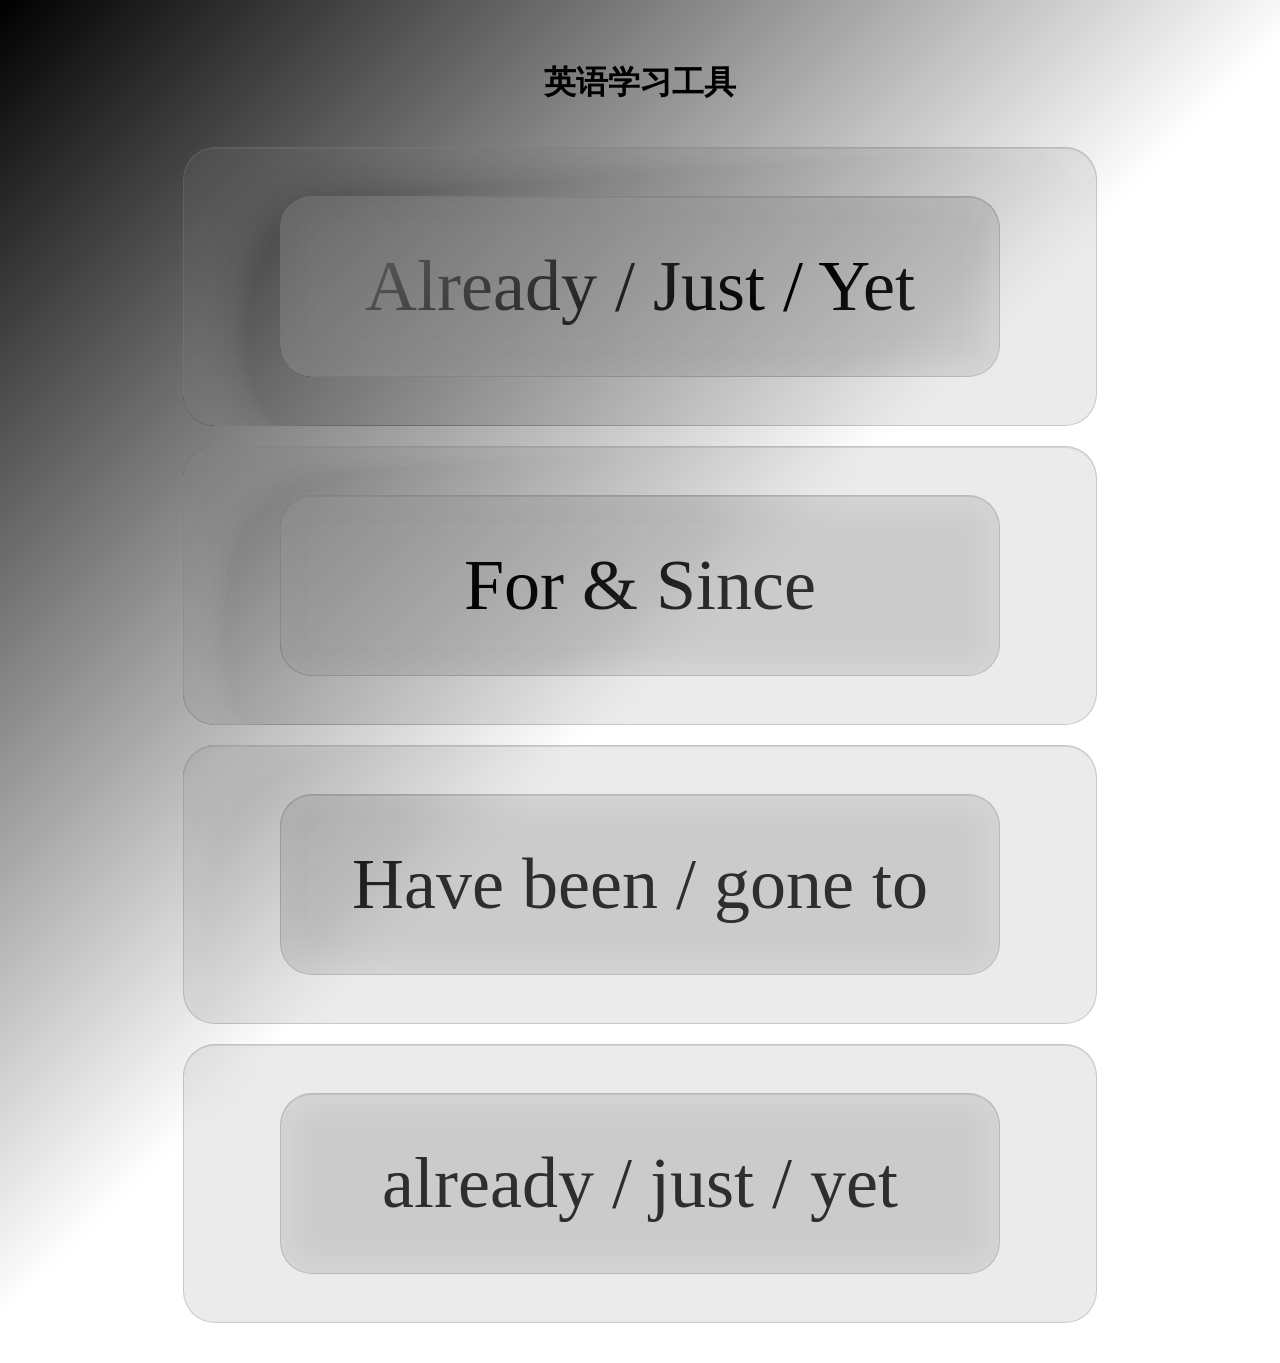
==== index.html @ 42e17302 "1" ====
<!DOCTYPE html>
<html lang="ZH-CN">
<head>
    <meta charset="UTF-8">
    <title>英语学习工具</title>
    <style>
        body {
            background: linear-gradient(135deg, #000000 0%, #ffffff 50%);;
            display: flex;
            flex-direction: column;
            justify-content: center;
            align-items: center;
            margin: 0;
            gap: 20px;
            padding: 40px 20px;
        }

        .glasscard {
            font-size: 72px;
            font-family: "华文楷体", "STXingkai", cursive;
            position: relative;
            z-index: 10;
            background: rgba(255, 255, 255, 0.08);
            backdrop-filter: blur(20px);
            -webkit-backdrop-filter: blur(20px);
            border: 1px solid rgba(255, 255, 255, 0.15);
            border-radius: 32px;
            padding: 48px 56px;
            box-shadow: 0 30px 80px rgba(0, 0, 0, 0.5),
            inset 0 1px 0 rgba(255, 255, 255, 0.1);
            color: whitesmoke;
            text-align: center;
            mix-blend-mode: difference;
            min-width: 320px;
            max-width: 800px;
            width: 90%;
        }
    </style>
</head>
<body>
<h1 style="text-align: center;">英语学习工具</h1>
<div class="glasscard">
    <button onclick="window.location.href='two.html'" class="glasscard">Already / Just / Yet
    </button>
</div>
<div class="glasscard">
    <button onclick="window.location.href='three.html'" class="glasscard">For & Since
    </button>
</div>
<div class="glasscard">
    <button onclick="window.location.href='four.html'" class="glasscard">Have been / gone to
    </button>
</div>
<div class="glasscard">
    <button onclick="window.location.href='five.html'" class="glasscard">already / just / yet
    </button>
</div>
</body>
</html>
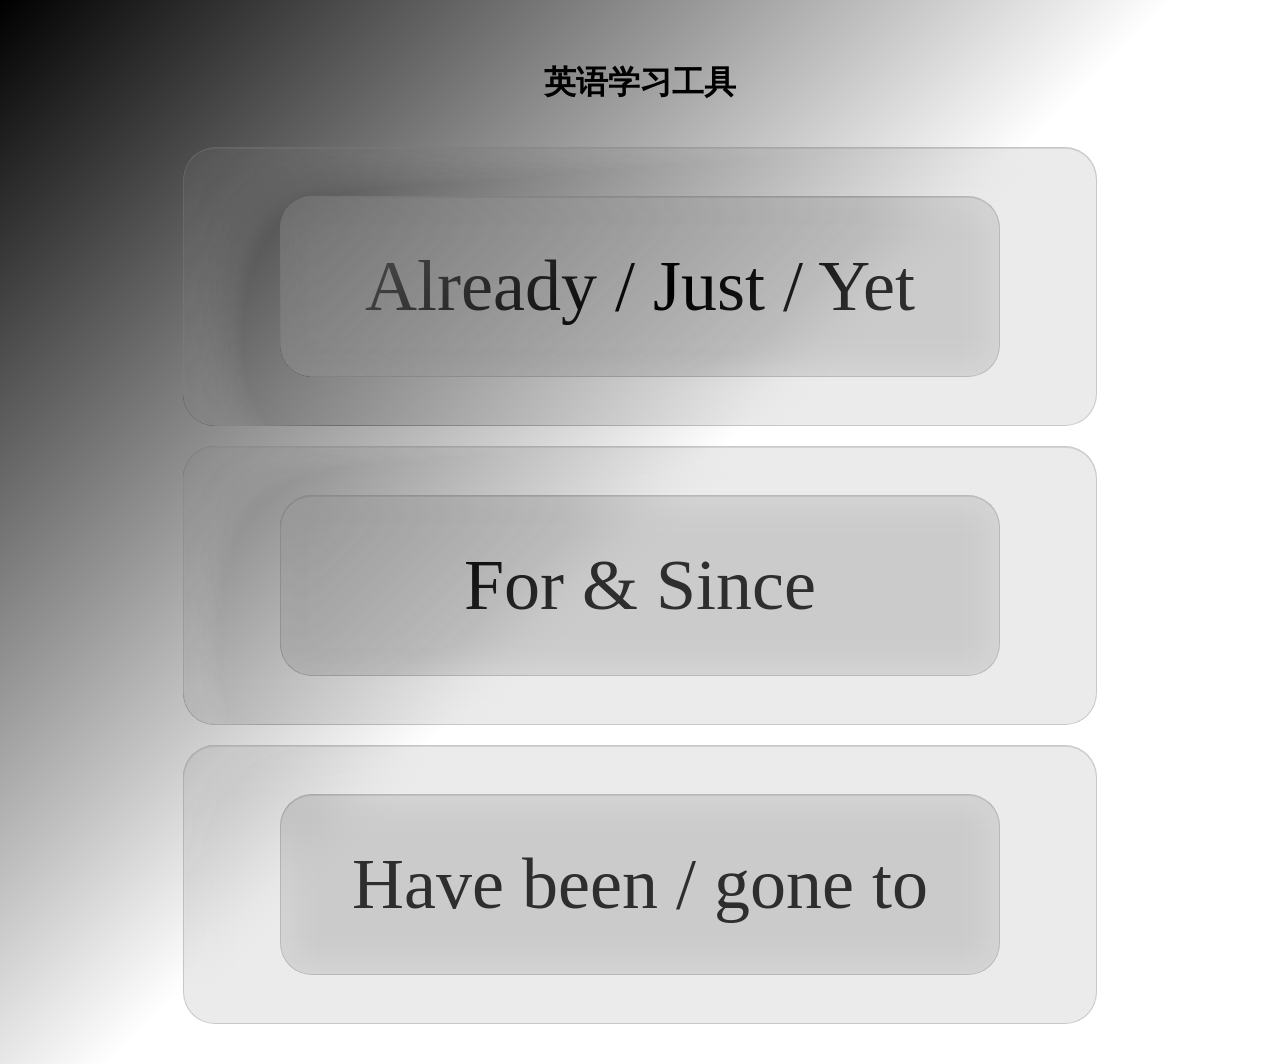
==== commit 52bab91f: "1" ====
--- a/index.html
+++ b/index.html
@@ -51,9 +51,5 @@
     <button onclick="window.location.href='four.html'" class="glasscard">Have been / gone to
     </button>
 </div>
-<div class="glasscard">
-    <button onclick="window.location.href='five.html'" class="glasscard">already / just / yet
-    </button>
-</div>
 </body>
 </html>
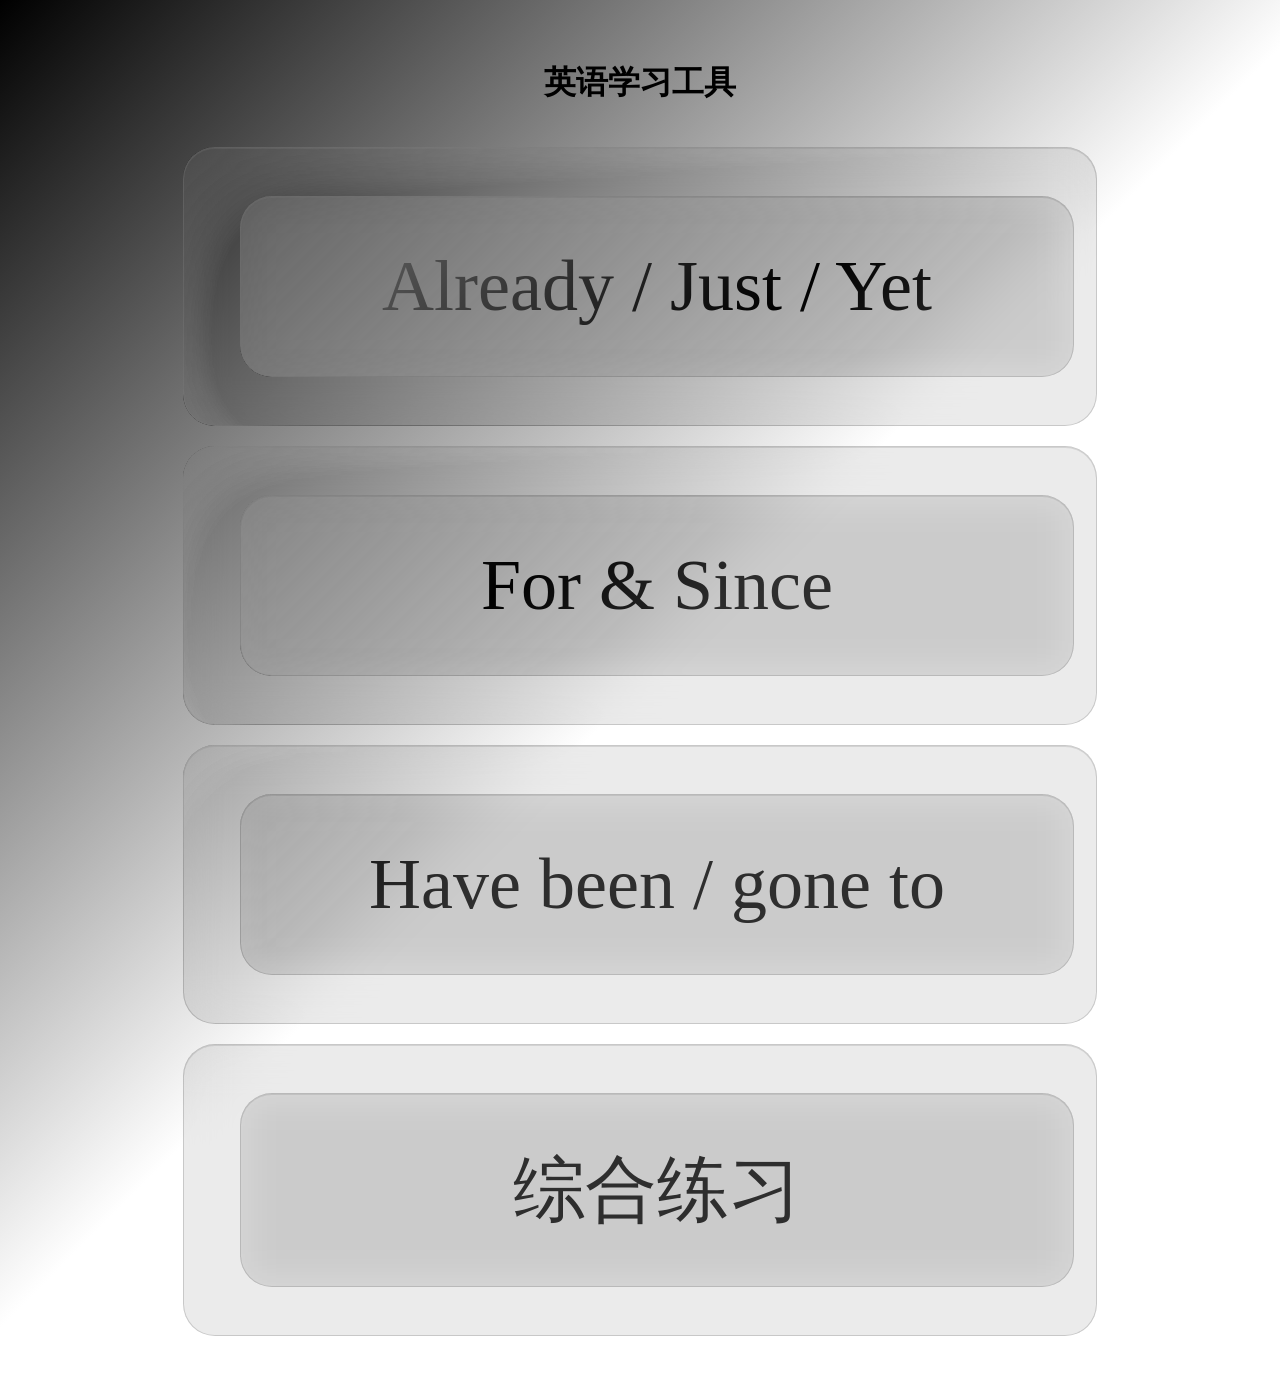
==== commit ba62defa: "1" ====
--- a/index.html
+++ b/index.html
@@ -1,7 +1,8 @@
 <!DOCTYPE html>
-<html lang="ZH-CN">
+<html lang="zh-CN">
 <head>
     <meta charset="UTF-8">
+    <meta name="viewport" content="width=device-width, initial-scale=1.0">
     <title>英语学习工具</title>
     <style>
         body {
@@ -34,22 +35,24 @@
             min-width: 320px;
             max-width: 800px;
             width: 90%;
+            display: inline-block;
+            text-decoration: none;
         }
     </style>
 </head>
 <body>
 <h1 style="text-align: center;">英语学习工具</h1>
 <div class="glasscard">
-    <button onclick="window.location.href='two.html'" class="glasscard">Already / Just / Yet
-    </button>
+    <a href="two.html" class="glasscard">Already / Just / Yet</a>
 </div>
 <div class="glasscard">
-    <button onclick="window.location.href='three.html'" class="glasscard">For & Since
-    </button>
+    <a href="three.html" class="glasscard">For &amp; Since</a>
 </div>
 <div class="glasscard">
-    <button onclick="window.location.href='four.html'" class="glasscard">Have been / gone to
-    </button>
+    <a href="four.html" class="glasscard">Have been / gone to</a>
+</div>
+<div class="glasscard">
+    <a href="five.html" class="glasscard">综合练习</a>
 </div>
 </body>
 </html>
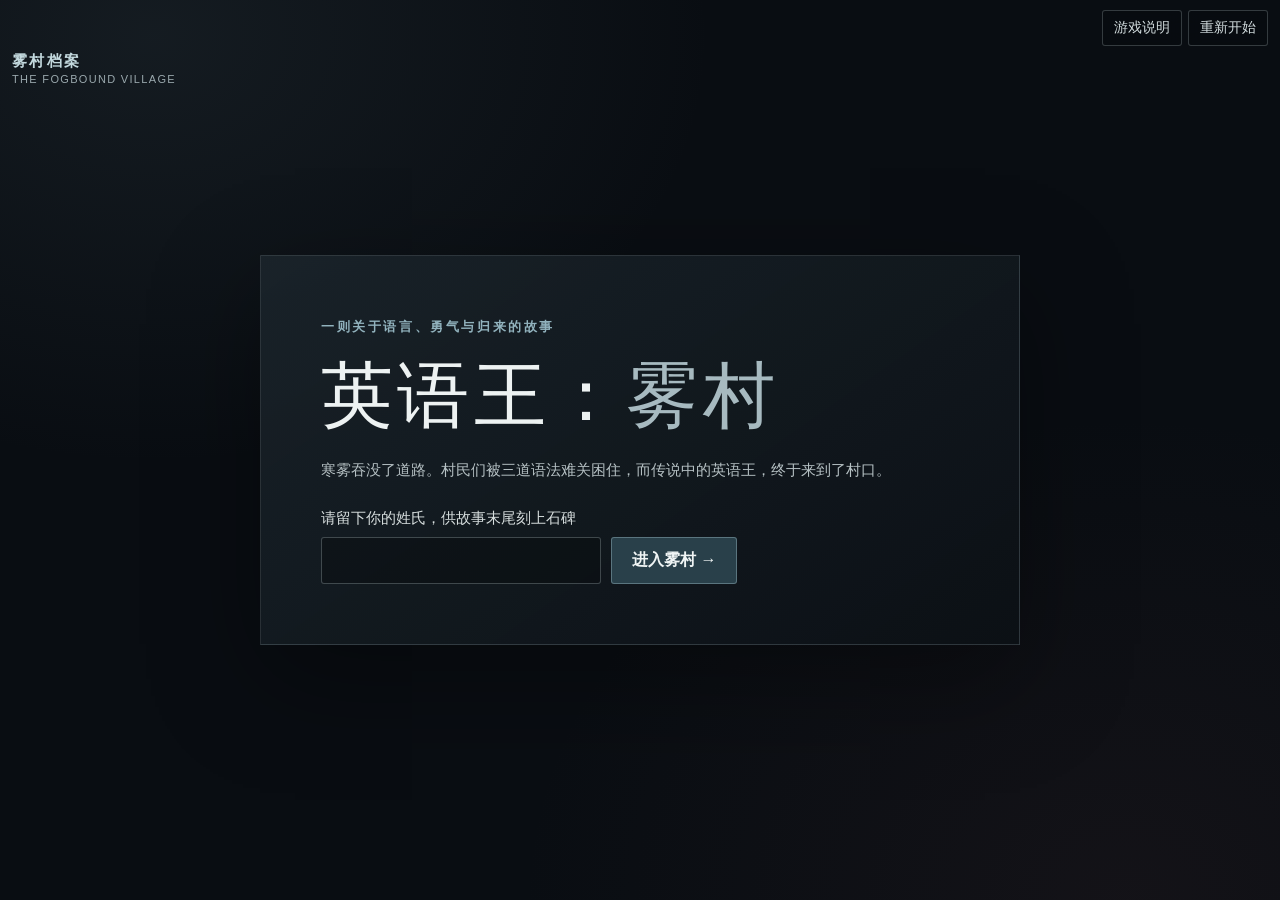
==== commit 604489a3: "1" ====
--- a/index.html
+++ b/index.html
@@ -1,58 +1,94 @@
 <!DOCTYPE html>
 <html lang="zh-CN">
 <head>
-    <meta charset="UTF-8">
-    <meta name="viewport" content="width=device-width, initial-scale=1.0">
-    <title>英语学习工具</title>
-    <style>
-        body {
-            background: linear-gradient(135deg, #000000 0%, #ffffff 50%);;
-            display: flex;
-            flex-direction: column;
-            justify-content: center;
-            align-items: center;
-            margin: 0;
-            gap: 20px;
-            padding: 40px 20px;
-        }
-
-        .glasscard {
-            font-size: 72px;
-            font-family: "华文楷体", "STXingkai", cursive;
-            position: relative;
-            z-index: 10;
-            background: rgba(255, 255, 255, 0.08);
-            backdrop-filter: blur(20px);
-            -webkit-backdrop-filter: blur(20px);
-            border: 1px solid rgba(255, 255, 255, 0.15);
-            border-radius: 32px;
-            padding: 48px 56px;
-            box-shadow: 0 30px 80px rgba(0, 0, 0, 0.5),
-            inset 0 1px 0 rgba(255, 255, 255, 0.1);
-            color: whitesmoke;
-            text-align: center;
-            mix-blend-mode: difference;
-            min-width: 320px;
-            max-width: 800px;
-            width: 90%;
-            display: inline-block;
-            text-decoration: none;
-        }
-    </style>
+  <meta charset="UTF-8">
+  <meta name="viewport" content="width=device-width, initial-scale=1.0, viewport-fit=cover">
+  <meta name="theme-color" content="#090d12">
+  <meta name="description" content="英语王的村庄冒险：用知识与勇气驱散语法迷雾。">
+  <title>英语王：雾村</title>
+  <link rel="stylesheet" href="game.css">
 </head>
 <body>
-<h1 style="text-align: center;">英语学习工具</h1>
-<div class="glasscard">
-    <a href="two.html" class="glasscard">Already / Just / Yet</a>
-</div>
-<div class="glasscard">
-    <a href="three.html" class="glasscard">For &amp; Since</a>
-</div>
-<div class="glasscard">
-    <a href="four.html" class="glasscard">Have been / gone to</a>
-</div>
-<div class="glasscard">
-    <a href="five.html" class="glasscard">综合练习</a>
-</div>
+  <main class="game-shell">
+    <header class="masthead">
+      <a class="wordmark" href="index.html" aria-label="英语王：雾村首页">雾村档案<span>THE FOGBOUND VILLAGE</span></a>
+      <div class="masthead-actions">
+        <button id="help-toggle" class="quiet-button" type="button" aria-keyshortcuts="F1">游戏说明 <kbd>F1</kbd></button>
+        <button id="reset-game" class="quiet-button" type="button">重新开始</button>
+      </div>
+    </header>
+
+    <section class="intro-panel" id="intro-panel" aria-labelledby="intro-title">
+      <p class="eyebrow">一则关于语言、勇气与归来的故事</p>
+      <h1 id="intro-title">英语王：<span>雾村</span></h1>
+      <p class="intro-copy">寒雾吞没了道路。村民们被三道语法难关困住，而传说中的英语王，终于来到了村口。</p>
+      <form id="name-form" class="name-form">
+        <label for="surname">请留下你的姓氏，供故事末尾刻上石碑</label>
+        <div class="name-row">
+          <input id="surname" name="surname" type="text" maxlength="16" autocomplete="family-name" required>
+          <button class="primary-button" type="submit">进入雾村 <span aria-hidden="true">→</span></button>
+        </div>
+      </form>
+    </section>
+
+    <section class="adventure" id="adventure" hidden aria-label="冒险游戏">
+      <div class="game-frame">
+        <canvas id="world" width="880" height="600" tabindex="0" aria-label="俯视角冒险地图">
+          你的浏览器不支持 Canvas，请使用下方的练习入口。
+        </canvas>
+      </div>
+
+      <details class="quick-menu status-menu">
+        <summary aria-label="查看章节与冒险状态">雾村状态</summary>
+        <div class="quick-menu-panel">
+          <div class="game-heading">
+            <div>
+              <p class="eyebrow" id="chapter-label">序章 · 雾村</p>
+              <h1 id="chapter-title">村口的低语</h1>
+            </div>
+            <p class="save-note" id="save-note">进度保存在此浏览器</p>
+          </div>
+          <div class="hud" aria-label="冒险状态">
+            <div class="hud-item"><span class="hud-label">姓氏</span><strong id="hud-name">—</strong></div>
+            <div class="hud-item"><span class="hud-label">知识点</span><strong id="knowledge-count">0</strong></div>
+            <div class="hud-item"><span class="hud-label">已击败</span><strong id="boss-progress">0 / 3</strong></div>
+            <div class="hud-item enemy-status" id="enemy-status" hidden></div>
+          </div>
+          <p class="event-log" id="event-log" aria-live="polite">走近村民并按 E 交谈。</p>
+        </div>
+      </details>
+
+      <nav class="touch-controls" aria-label="触屏操作">
+        <div class="dpad">
+          <button type="button" data-move="up" aria-label="向上移动">↑</button>
+          <button type="button" data-move="left" aria-label="向左移动">←</button>
+          <button type="button" data-move="down" aria-label="向下移动">↓</button>
+          <button type="button" data-move="right" aria-label="向右移动">→</button>
+        </div>
+        <div class="action-pad">
+          <button type="button" id="answer-action">答题 <kbd>Q</kbd></button>
+          <button type="button" id="attack-action">挥剑 <kbd>Space</kbd></button>
+          <button type="button" id="interact-action">交谈 <kbd>E</kbd></button>
+          <button type="button" id="leave-battle-action" hidden>离开战场</button>
+        </div>
+      </nav>
+
+      <details class="quick-menu practice-links">
+        <summary>练习</summary>
+        <div class="practice-grid">
+          <a href="two.html">Already / Just / Yet</a>
+          <a href="three.html">For / Since</a>
+          <a href="four.html">Have been / Gone to</a>
+          <a id="comprehensive-practice-link" href="five.html" aria-disabled="true" tabindex="-1">综合练习（击败三位知识之主解锁）</a>
+        </div>
+      </details>
+      <p class="controls-hint">方向键 / WASD 移动 · <kbd>E</kbd> 与村民交谈 · <kbd>Q</kbd> 原地答题 · <kbd>Space</kbd> 挥剑（消耗 1 点）· <kbd>F1</kbd> / <kbd>?</kbd> 游戏说明</p>
+    </section>
+
+    <noscript><p class="noscript-note">请启用 JavaScript 才能开始冒险。</p></noscript>
+  </main>
+  <script src="engine.js"></script>
+  <script src="data.js"></script>
+  <script src="game.js"></script>
 </body>
-</html>+</html>
--- a/game.css
+++ b/game.css
@@ -0,0 +1,1277 @@
+:root {
+  color-scheme: dark;
+  --ink: #e4e9e9;
+  --muted: #9aa8ad;
+  --line: rgba(195, 211, 216, .16);
+  --panel: rgba(12, 18, 23, .95);
+  --cold: #91b2bd;
+  --cold-bright: #c3d9de;
+  --rust: #b86568;
+  --calligraphy: "STXingkai", "华文行楷", cursive, serif;
+  --body-font: "KaiTi", "楷体", "Noto Sans CJK SC", "Noto Sans SC", sans-serif;
+}
+
+* {
+  box-sizing: border-box;
+}
+
+html {
+  width: 100%;
+  height: 100%;
+  overflow: hidden;
+}
+
+body {
+  min-width: 320px;
+  width: 100%;
+  height: 100vh;
+  height: 100dvh;
+  overflow: hidden;
+  margin: 0;
+  padding: 0;
+  color: var(--ink);
+  background:
+    radial-gradient(ellipse at 12% 4%, rgba(81, 103, 113, .16), transparent 35%),
+    radial-gradient(ellipse at 88% 100%, rgba(91, 56, 61, .13), transparent 38%),
+    #090d12;
+  font-family: var(--body-font);
+  overscroll-behavior: none;
+}
+
+button,
+input {
+  font: inherit;
+}
+
+button {
+  color: inherit;
+  white-space: nowrap;
+}
+
+[hidden] {
+  display: none !important;
+}
+
+.game-shell {
+  position: relative;
+  width: 100%;
+  height: 100%;
+  margin: 0;
+  display: flex;
+  flex-direction: column;
+  min-height: 0;
+}
+
+.masthead {
+  display: flex;
+  align-items: center;
+  justify-content: space-between;
+  gap: 16px;
+  flex: 0 0 auto;
+  margin-bottom: clamp(8px, 1.5vh, 16px);
+  padding-bottom: 8px;
+  border-bottom: 1px solid var(--line);
+}
+
+.masthead-actions {
+  display: flex;
+  flex-wrap: wrap;
+  gap: 8px;
+}
+
+.wordmark {
+  color: var(--cold-bright);
+  font-size: 15px;
+  font-weight: 700;
+  letter-spacing: .16em;
+  text-decoration: none;
+}
+
+.wordmark span {
+  display: block;
+  margin-top: 2px;
+  color: var(--muted);
+  font-size: 11px;
+  font-weight: 400;
+  letter-spacing: .12em;
+}
+
+.quiet-button,
+.primary-button,
+.dialog-button,
+.challenge-choice,
+.answer-choice {
+  min-height: 44px;
+  border: 1px solid var(--line);
+  border-radius: 3px;
+  background: rgba(225, 237, 239, .06);
+  cursor: pointer;
+  transition: background .16s ease, border-color .16s ease, transform .16s ease;
+}
+
+.quiet-button {
+  padding: 9px 14px;
+  color: var(--muted);
+  font-size: 14px;
+}
+
+.primary-button {
+  padding: 12px 20px;
+  border-color: rgba(164, 196, 205, .4);
+  background: #29404a;
+  color: #f0f5f5;
+  font-weight: 650;
+}
+
+.quiet-button:hover,
+.primary-button:hover,
+.dialog-button:hover,
+.challenge-choice:hover,
+.answer-choice:hover {
+  border-color: rgba(200, 224, 230, .62);
+  background-color: rgba(135, 167, 178, .2);
+}
+
+button:active {
+  transform: translateY(1px);
+}
+
+button:focus-visible,
+a:focus-visible,
+input:focus-visible,
+summary:focus-visible {
+  outline: 2px solid var(--cold-bright);
+  outline-offset: 3px;
+}
+
+.intro-panel {
+  width: 100%;
+  max-width: 760px;
+  margin: auto;
+  padding: clamp(26px, 6vw, 60px);
+  border: 1px solid var(--line);
+  background: linear-gradient(145deg, rgba(28, 38, 45, .8), rgba(11, 16, 21, .94));
+  box-shadow: 0 34px 100px rgba(0, 0, 0, .35);
+}
+
+.eyebrow {
+  margin: 0 0 10px;
+  color: var(--cold);
+  font-size: 13px;
+  font-weight: 700;
+  letter-spacing: .2em;
+  line-height: 1.7;
+  text-transform: uppercase;
+}
+
+.intro-panel h1,
+.game-heading h1 {
+  margin: 0;
+  color: #edf2f2;
+  font-family: var(--body-font);
+  font-weight: 500;
+  letter-spacing: .06em;
+}
+
+.intro-panel h1 {
+  font-size: clamp(38px, 8vw, 72px);
+}
+
+.intro-panel h1 span {
+  color: #a7bac0;
+}
+
+.intro-copy {
+  max-width: 600px;
+  margin: 12px 0 24px;
+  color: #b6c1c4;
+  font-size: 15px;
+  line-height: 1.9;
+}
+
+.name-form label {
+  display: block;
+  margin-bottom: 9px;
+  color: #d7dede;
+  font-size: 15px;
+}
+
+.name-row {
+  display: flex;
+  gap: 10px;
+}
+
+.name-row input {
+  width: min(280px, 55%);
+  min-height: 46px;
+  padding: 10px 12px;
+  border: 1px solid rgba(195, 211, 216, .28);
+  border-radius: 3px;
+  background: rgba(0, 0, 0, .25);
+  color: #fff;
+}
+
+.adventure {
+  flex: 1 1 auto;
+  display: flex;
+  flex-direction: column;
+  min-height: 0;
+  overflow: hidden;
+  animation: arrive .34s ease-out both;
+}
+
+.game-heading {
+  flex: 0 0 auto;
+  display: flex;
+  align-items: end;
+  justify-content: space-between;
+  gap: 16px;
+  margin-bottom: 8px;
+}
+
+.game-heading h1 {
+  font-size: clamp(22px, 4vw, 34px);
+}
+
+.save-note {
+  margin: 0 0 4px;
+  color: #75848a;
+  font-size: 13px;
+}
+
+.game-frame {
+  position: fixed;
+  inset: 0;
+  display: grid;
+  flex: none;
+  place-items: center;
+  width: 100vw;
+  height: 100vh;
+  height: 100dvh;
+  overflow: hidden;
+  border: 0;
+  background: #0a0f14;
+  box-shadow: none;
+}
+
+.event-log {
+  min-height: 38px;
+  margin: 0;
+  padding: 10px 12px;
+  border: 1px solid var(--line);
+  border-top: 0;
+  background: rgba(14, 21, 26, .78);
+  color: #b7c5c8;
+  font-size: 14px;
+  line-height: 1.6;
+}
+
+#world {
+  display: block;
+  width: 100%;
+  height: 100%;
+  image-rendering: pixelated;
+  touch-action: none;
+}
+
+.hud {
+  flex: 0 0 auto;
+  display: flex;
+  flex-wrap: wrap;
+  gap: 5px;
+  margin-top: 6px;
+}
+
+.hud-item {
+  display: flex;
+  align-items: baseline;
+  gap: 9px;
+  min-height: 32px;
+  padding: 6px 10px;
+  border: 1px solid var(--line);
+  background: rgba(14, 21, 26, .72);
+  white-space: nowrap;
+}
+
+.hud-label {
+  color: #86969c;
+  font-size: 13px;
+}
+
+.hud-item strong {
+  color: var(--cold-bright);
+  font-size: 15px;
+}
+
+.enemy-status {
+  flex: 1;
+  color: #d7c6c1;
+  font-size: 14px;
+}
+
+.touch-controls {
+  position: fixed;
+  z-index: 5;
+  right: max(14px, env(safe-area-inset-right));
+  bottom: max(14px, env(safe-area-inset-bottom));
+  left: max(14px, env(safe-area-inset-left));
+  display: flex;
+  justify-content: space-between;
+  align-items: center;
+  gap: 16px;
+  margin: 0;
+  pointer-events: none;
+}
+
+.dpad {
+  display: grid;
+  grid-template-columns: repeat(3, 36px);
+  grid-template-rows: repeat(2, 32px);
+  gap: 3px;
+}
+
+.dpad button,
+.action-pad button {
+  border: 1px solid var(--line);
+  border-radius: 3px;
+  background: #151e24;
+  color: var(--cold-bright);
+  cursor: pointer;
+  touch-action: manipulation;
+  pointer-events: auto;
+}
+
+.dpad button:nth-child(1) { grid-column: 2; grid-row: 1; }
+.dpad button:nth-child(2) { grid-column: 1; grid-row: 2; }
+.dpad button:nth-child(3) { grid-column: 2; grid-row: 2; }
+.dpad button:nth-child(4) { grid-column: 3; grid-row: 2; }
+
+.action-pad {
+  display: flex;
+  flex-wrap: wrap;
+  justify-content: flex-end;
+  gap: 4px;
+}
+
+.action-pad button {
+  min-height: 30px;
+  padding: 4px 8px;
+  font-size: 13px;
+}
+
+#leave-battle-action {
+  border-color: rgba(195, 139, 128, .35);
+  color: #d7b6ac;
+}
+
+kbd {
+  display: inline-block;
+  min-width: 20px;
+  padding: 1px 5px;
+  border: 1px solid rgba(197, 216, 221, .24);
+  border-radius: 2px;
+  color: #c7d5d8;
+  font-family: inherit;
+  font-size: 12px;
+  text-align: center;
+}
+
+.controls-hint {
+  display: none;
+}
+
+.practice-links {
+  margin: 0;
+  font-size: 14px;
+}
+
+.practice-links summary {
+  width: auto;
+}
+
+.practice-grid {
+  display: flex;
+  flex-wrap: wrap;
+  gap: 8px;
+  padding: 4px 0 4px;
+}
+
+.practice-grid a {
+  padding: 8px 11px;
+  font-size: 14px;
+  border: 1px solid var(--line);
+  color: #b6c5c9;
+  text-decoration: none;
+}
+
+.practice-grid a:hover {
+  border-color: rgba(200, 224, 230, .5);
+  color: #eef4f4;
+}
+
+.game-overlay {
+  position: absolute;
+  inset: 0;
+  z-index: 3;
+  display: grid;
+  place-items: center;
+  overflow: hidden;
+  padding: clamp(8px, 2vw, 24px);
+  background: rgba(3, 7, 10, .77);
+  backdrop-filter: blur(5px);
+  -webkit-backdrop-filter: blur(5px);
+}
+
+.help-overlay {
+  position: fixed;
+  inset: 0;
+  z-index: 20;
+  display: grid;
+  place-items: center;
+  overflow: hidden;
+  padding: clamp(10px, 3vw, 30px);
+  background: rgba(2, 5, 8, .88);
+  backdrop-filter: blur(8px);
+  -webkit-backdrop-filter: blur(8px);
+}
+
+.help-card {
+  width: min(720px, 100%);
+  max-height: 100%;
+  overflow: auto;
+  overscroll-behavior: contain;
+  padding: clamp(16px, 3vw, 28px);
+  border: 1px solid rgba(186, 209, 216, .3);
+  background: linear-gradient(145deg, #182229, #0b1015);
+  box-shadow: 0 24px 90px rgba(0, 0, 0, .7);
+}
+
+.help-section-title {
+  margin: 24px 0 9px;
+  color: var(--cold-bright);
+  font-family: var(--calligraphy);
+  font-size: 17px;
+  font-weight: 500;
+}
+
+.help-list {
+  display: grid;
+  gap: 8px;
+  margin: 0;
+  padding-left: 21px;
+  color: #bdc9cc;
+  font-size: 13px;
+  line-height: 1.8;
+}
+
+.help-list li::marker {
+  color: #91b2bd;
+}
+
+.help-paragraph {
+  color: #bdc9cc;
+  font-size: 13px;
+  line-height: 1.8;
+}
+
+.help-close {
+  margin-top: 24px;
+}
+
+.battle-review-item {
+  margin: 7px 0;
+  padding: 9px 11px;
+  border: 1px solid var(--line);
+  background: rgba(255, 255, 255, .025);
+}
+
+.battle-review-question {
+  margin: 0 0 4px;
+  color: #e2e9e9;
+  font-size: 14px;
+  font-weight: 600;
+  line-height: 1.7;
+}
+
+.overlay-card {
+  width: min(620px, 100%);
+  max-height: 100%;
+  overflow: auto;
+  overscroll-behavior: contain;
+  padding: clamp(14px, 2.4vw, 26px);
+  border: 1px solid rgba(186, 209, 216, .25);
+  background: linear-gradient(145deg, rgba(22, 32, 38, .98), rgba(10, 15, 20, .98));
+  box-shadow: 0 20px 70px rgba(0, 0, 0, .55);
+  animation: arrive .2s ease-out both;
+}
+
+.overlay-title {
+  margin: 0 0 15px;
+  color: #e7eeee;
+  font-family: var(--calligraphy);
+  font-size: clamp(22px, 4vw, 32px);
+  font-weight: 500;
+  letter-spacing: .06em;
+}
+
+.overlay-copy,
+.dialogue-line,
+.explanation {
+  color: #c1cccf;
+  font-size: 14px;
+  line-height: 1.9;
+}
+
+.dialogue-line {
+  margin: 0 0 20px;
+}
+
+.dialogue-actions {
+  display: flex;
+  flex-wrap: wrap;
+  align-items: center;
+  gap: 8px;
+}
+
+.dialogue-actions .dialog-next,
+.dialogue-actions .dialogue-leave {
+  margin-top: 0;
+}
+
+.dialog-next,
+.overlay-back {
+  margin-top: 8px;
+}
+
+.challenge-list,
+.question-options {
+  display: grid;
+  gap: 9px;
+  margin: 18px 0;
+}
+
+.challenge-choice {
+  display: flex;
+  flex-direction: column;
+  align-items: flex-start;
+  gap: 5px;
+  padding: 12px 15px;
+  text-align: left;
+}
+
+.challenge-choice strong {
+  color: #e3ecee;
+  font-family: var(--body-font);
+  font-size: 15px;
+}
+
+.challenge-choice span {
+  color: #92a3a9;
+  font-size: 13px;
+}
+
+.challenge-combined {
+  border-color: rgba(178, 113, 108, .42);
+  background: rgba(95, 50, 52, .23);
+  color: #ead9d7;
+}
+
+.question-sentence {
+  margin: 5px 0 8px;
+  color: #f1f3f0;
+  font-family: var(--calligraphy);
+  font-size: clamp(20px, 3vw, 27px);
+  line-height: 1.65;
+  overflow-wrap: anywhere;
+}
+
+.question-hint {
+  color: #97a8ad;
+  font-size: 14px;
+}
+
+.answer-choice {
+  padding: 11px 14px;
+  text-align: left;
+}
+
+.result-correct,
+.result-wrong {
+  font-size: 13px;
+  line-height: 1.8;
+}
+
+.result-correct {
+  color: #a9c8b8;
+}
+
+.result-wrong {
+  color: #d49b96;
+}
+
+.explanation {
+  max-height: none;
+  overflow: visible;
+  padding: 10px 12px;
+  border-left: 2px solid rgba(174, 193, 201, .4);
+  background: rgba(255, 255, 255, .035);
+  font-size: 14px;
+}
+
+.stone-inscription {
+  margin: 12px 0 24px;
+  padding: 17px;
+  border: 1px solid rgba(204, 207, 194, .28);
+  background:
+    linear-gradient(145deg, rgba(155, 151, 129, .15), rgba(68, 72, 66, .22)),
+    #252a29;
+  color: #e4dfc9;
+  font-family: var(--calligraphy);
+  font-size: clamp(26px, 6vw, 40px);
+  letter-spacing: .22em;
+  text-align: center;
+  text-shadow: 0 2px 8px rgba(0, 0, 0, .6);
+}
+
+.dialogue-speaker {
+  margin: 16px 0 4px;
+  color: #9bb9c2;
+  font-size: 13px;
+  letter-spacing: .14em;
+}
+
+.ending-tagline {
+  margin: 30px 0 12px;
+  color: #dbe8e9;
+  font-family: var(--calligraphy);
+  font-size: clamp(22px, 5vw, 36px);
+  letter-spacing: .16em;
+  text-align: center;
+  text-shadow: 0 0 22px rgba(162, 206, 218, .55);
+  animation: glow 2.2s ease-in-out infinite alternate;
+}
+
+.noscript-note {
+  margin-top: 30px;
+  color: #f0c5bf;
+}
+
+@keyframes arrive {
+  from { opacity: 0; transform: translateY(8px); }
+  to { opacity: 1; transform: translateY(0); }
+}
+
+@keyframes glow {
+  from { text-shadow: 0 0 10px rgba(162, 206, 218, .28); }
+  to { text-shadow: 0 0 26px rgba(162, 206, 218, .76); }
+}
+
+@media (max-width: 680px) {
+  body {
+    padding: 8px 10px;
+  }
+
+  .masthead {
+    margin-bottom: 8px;
+  }
+
+  .wordmark span {
+    display: block;
+    margin-top: 4px;
+    letter-spacing: .1em;
+  }
+
+  .intro-panel {
+    padding: clamp(18px, 5vw, 32px);
+  }
+
+  .intro-copy {
+    margin: 8px 0 16px;
+    font-size: 13px;
+    line-height: 1.65;
+  }
+
+  .name-form label {
+    margin-bottom: 6px;
+  }
+
+  .name-row {
+    gap: 7px;
+  }
+
+  .name-row {
+    align-items: stretch;
+    flex-direction: column;
+  }
+
+  .name-row input {
+    width: 100%;
+    min-height: 40px;
+  }
+
+  .name-row .primary-button {
+    min-height: 40px;
+    padding: 8px 14px;
+  }
+
+  .game-heading {
+    align-items: center;
+    flex-direction: row;
+    gap: 8px;
+    margin-bottom: 5px;
+  }
+
+  .game-heading .eyebrow {
+    margin-bottom: 2px;
+    font-size: 12px;
+  }
+
+  .game-heading h1 {
+    font-size: clamp(19px, 5vw, 26px);
+  }
+
+  .save-note {
+    display: none;
+  }
+
+  .enemy-status {
+    flex-basis: auto;
+  }
+
+  .game-overlay {
+    align-items: center;
+  }
+
+  .overlay-card {
+    max-height: 100%;
+    margin: 0;
+  }
+
+  .touch-controls {
+    gap: 8px;
+  }
+
+  .controls-hint {
+    font-size: 12px;
+  }
+}
+
+@media (max-height: 560px) {
+  body {
+    padding-top: 5px;
+    padding-bottom: 5px;
+  }
+
+  .masthead {
+    margin-bottom: 5px;
+    padding-bottom: 4px;
+  }
+
+  .masthead-actions .quiet-button {
+    min-height: 32px;
+    padding: 5px 8px;
+  }
+
+  .game-heading {
+    margin-bottom: 3px;
+  }
+
+  .hud {
+    margin-top: 3px;
+  }
+
+  .hud-item {
+    min-height: 27px;
+    padding: 4px 7px;
+  }
+
+  .touch-controls {
+    margin-top: 3px;
+  }
+
+  .dpad {
+    grid-template-columns: repeat(3, 29px);
+    grid-template-rows: repeat(2, 23px);
+  }
+
+  .action-pad button {
+    min-height: 25px;
+    padding: 2px 6px;
+  }
+
+  .controls-hint {
+    margin-top: 2px;
+    line-height: 1.25;
+  }
+
+  .practice-links {
+    margin-top: 3px;
+  }
+
+  .practice-links summary {
+    padding: 4px 0 2px;
+  }
+}
+
+@media (prefers-reduced-motion: reduce) {
+  *,
+  *::before,
+  *::after {
+    scroll-behavior: auto !important;
+    animation-duration: .01ms !important;
+    animation-iteration-count: 1 !important;
+    transition-duration: .01ms !important;
+  }
+}
+
+.masthead {
+  position: fixed;
+  z-index: 10;
+  top: max(10px, env(safe-area-inset-top));
+  right: max(12px, env(safe-area-inset-right));
+  left: max(12px, env(safe-area-inset-left));
+  flex-direction: column;
+  align-items: flex-end;
+  justify-content: flex-start;
+  margin: 0;
+  padding: 0;
+  border: 0;
+  pointer-events: none;
+}
+
+.masthead > * {
+  pointer-events: auto;
+}
+
+.masthead-actions {
+  flex-wrap: nowrap;
+  gap: 6px;
+  order: 1;
+}
+
+.wordmark {
+  order: 2;
+  align-self: flex-start;
+  margin-top: 6px;
+}
+
+.masthead-actions .quiet-button {
+  min-height: 36px;
+  padding: 6px 11px;
+  border-color: rgba(195, 211, 216, .24);
+  background: rgba(7, 12, 16, .72);
+  color: #d3dddf;
+  backdrop-filter: blur(8px);
+  -webkit-backdrop-filter: blur(8px);
+}
+
+.masthead-actions kbd {
+  display: none;
+}
+
+.adventure:not([hidden]) {
+  position: fixed;
+  z-index: 1;
+  inset: 0;
+  width: 100vw;
+  height: 100vh;
+  height: 100dvh;
+  overflow: hidden;
+}
+
+.game-frame {
+  z-index: 0;
+}
+
+.game-overlay {
+  position: fixed;
+  z-index: 12;
+}
+
+.quick-menu {
+  position: fixed;
+  z-index: 7;
+  top: max(88px, calc(env(safe-area-inset-top) + 78px));
+  left: max(12px, env(safe-area-inset-left));
+  color: var(--ink);
+}
+
+.quick-menu > summary {
+  display: flex;
+  min-height: 36px;
+  align-items: center;
+  justify-content: center;
+  padding: 6px 12px;
+  border: 1px solid rgba(195, 211, 216, .24);
+  border-radius: 3px;
+  background: rgba(7, 12, 16, .78);
+  color: #d3dddf;
+  font-size: 14px;
+  cursor: pointer;
+  list-style: none;
+  white-space: nowrap;
+  backdrop-filter: blur(8px);
+  -webkit-backdrop-filter: blur(8px);
+}
+
+.quick-menu > summary::-webkit-details-marker {
+  display: none;
+}
+
+.quick-menu > summary::after {
+  margin-left: 8px;
+  color: var(--cold);
+  content: "+";
+  font-family: system-ui, sans-serif;
+}
+
+.quick-menu[open] > summary::after {
+  content: "−";
+}
+
+.quick-menu-panel {
+  position: absolute;
+  top: 44px;
+  left: 0;
+  width: min(320px, calc(100vw - 24px));
+  max-width: calc(100vw - 24px);
+  min-width: 0;
+  overflow-wrap: anywhere;
+  padding: 11px;
+  border: 1px solid rgba(195, 211, 216, .24);
+  background: rgba(7, 12, 16, .94);
+  box-shadow: 0 16px 48px rgba(0, 0, 0, .45);
+  backdrop-filter: blur(12px);
+  -webkit-backdrop-filter: blur(12px);
+}
+
+.quick-menu-panel .game-heading {
+  display: grid;
+  grid-template-columns: minmax(0, 1fr);
+  align-items: start;
+  gap: 2px;
+  min-width: 0;
+  margin-bottom: 7px;
+}
+
+.quick-menu-panel .game-heading > div {
+  min-width: 0;
+}
+
+.quick-menu-panel .game-heading .eyebrow {
+  max-width: 100%;
+  margin-bottom: 3px;
+  font-size: 12px;
+  letter-spacing: .12em;
+  overflow-wrap: anywhere;
+}
+
+.quick-menu-panel .game-heading h1 {
+  max-width: 100%;
+  font-size: 21px;
+  line-height: 1.25;
+  overflow-wrap: anywhere;
+}
+
+.quick-menu-panel .save-note {
+  max-width: 100%;
+  margin: 0;
+  font-size: 12px;
+  line-height: 1.4;
+  overflow-wrap: anywhere;
+}
+
+.quick-menu-panel .hud {
+  min-width: 0;
+  gap: 4px;
+  margin: 0 0 6px;
+}
+
+.quick-menu-panel .hud-item {
+  min-width: 0;
+  max-width: 100%;
+  min-height: 28px;
+  gap: 5px;
+  padding: 4px 7px;
+}
+
+.quick-menu-panel .enemy-status {
+  flex-basis: 100%;
+  white-space: normal;
+  overflow-wrap: anywhere;
+}
+
+.quick-menu-panel .hud-label {
+  font-size: 12px;
+}
+
+.quick-menu-panel .hud-item strong {
+  min-width: 0;
+  font-size: 14px;
+  overflow-wrap: anywhere;
+}
+
+.quick-menu-panel .event-log {
+  min-height: 0;
+  max-width: 100%;
+  padding: 6px 0 0;
+  border: 0;
+  border-top: 1px solid var(--line);
+  background: transparent;
+  font-size: 13px;
+  line-height: 1.55;
+  white-space: normal;
+  overflow-wrap: anywhere;
+}
+
+.practice-links {
+  top: max(88px, calc(env(safe-area-inset-top) + 78px));
+  right: max(208px, calc(env(safe-area-inset-right) + 190px));
+  left: auto;
+}
+
+.practice-links .practice-grid {
+  display: grid;
+  gap: 5px;
+  padding: 8px 0 0;
+}
+
+.practice-links .practice-grid a {
+  max-width: 100%;
+  padding: 7px 9px;
+  font-size: 14px;
+  white-space: normal;
+  overflow-wrap: anywhere;
+  text-align: right;
+}
+
+.practice-links .practice-grid a[aria-disabled="true"] {
+  color: #78868b;
+  cursor: not-allowed;
+  opacity: .7;
+  text-decoration: none;
+}
+
+.overlay-card,
+.help-card {
+  overflow-wrap: anywhere;
+}
+
+.overlay-card button,
+.help-card button {
+  max-width: 100%;
+  white-space: normal;
+  overflow-wrap: anywhere;
+}
+
+.challenge-choice strong,
+.challenge-choice span,
+.answer-choice {
+  max-width: 100%;
+  overflow-wrap: anywhere;
+}
+
+.dialogue-line,
+.overlay-copy,
+.explanation,
+.help-paragraph,
+.help-list {
+  text-wrap: pretty;
+}
+
+.dialogue-speaker,
+.hud-label {
+  white-space: nowrap;
+}
+
+.touch-controls {
+  align-items: flex-end;
+}
+
+.dpad button {
+  background: rgba(12, 20, 25, .75);
+  font-size: 17px;
+}
+
+.action-pad {
+  max-width: min(280px, 60vw);
+  padding: 5px;
+  border: 1px solid rgba(195, 211, 216, .18);
+  background: rgba(7, 12, 16, .55);
+  backdrop-filter: blur(6px);
+  -webkit-backdrop-filter: blur(6px);
+}
+
+.action-pad button {
+  min-height: 36px;
+  padding: 5px 10px;
+  background: rgba(21, 30, 36, .86);
+  font-size: 14px;
+}
+
+.intro-panel {
+  position: relative;
+  z-index: 2;
+  max-height: calc(100% - 88px);
+  overflow: auto;
+  overscroll-behavior: contain;
+}
+
+@media (max-width: 680px) {
+  .masthead {
+    right: 8px;
+    left: 8px;
+  }
+
+  .masthead-actions {
+    gap: 4px;
+  }
+
+  .masthead-actions .quiet-button,
+  .quick-menu > summary {
+    min-height: 34px;
+    padding: 5px 8px;
+    font-size: 13px;
+  }
+
+  .practice-links {
+    top: max(88px, calc(env(safe-area-inset-top) + 78px));
+    right: max(8px, env(safe-area-inset-right));
+  }
+
+  .status-menu {
+    top: max(88px, calc(env(safe-area-inset-top) + 78px));
+  }
+
+  .quick-menu-panel {
+    max-height: min(55vh, 380px);
+    overflow: auto;
+    overscroll-behavior: contain;
+  }
+
+  .quick-menu-panel .save-note {
+    text-align: left;
+  }
+
+  .practice-links .practice-grid a {
+    max-width: min(280px, calc(100vw - 48px));
+  }
+
+  .touch-controls {
+    right: max(8px, env(safe-area-inset-right));
+    bottom: max(8px, env(safe-area-inset-bottom));
+    left: max(8px, env(safe-area-inset-left));
+  }
+
+  .dpad {
+    grid-template-columns: repeat(3, 44px);
+    grid-template-rows: repeat(2, 44px);
+    gap: 3px;
+  }
+
+  .dpad button {
+    min-width: 44px;
+    min-height: 44px;
+    touch-action: none;
+  }
+
+  .action-pad {
+    max-width: min(58vw, calc(100vw - 166px));
+    gap: 3px;
+  }
+
+  .action-pad button {
+    min-height: 44px;
+    padding: 4px 7px;
+    font-size: 12px;
+    touch-action: manipulation;
+  }
+
+  .intro-panel {
+    max-height: calc(100% - 76px);
+    padding: 18px 16px;
+  }
+
+  .intro-panel h1 {
+    font-size: clamp(34px, 10vw, 52px);
+  }
+
+  .name-row .primary-button {
+    min-height: 44px;
+  }
+}
+
+/* Keep the title on its own row and leave the menu row below it. */
+.masthead {
+  height: 72px;
+}
+
+.masthead-actions {
+  position: absolute;
+  top: 0;
+  right: 0;
+}
+
+.wordmark {
+  position: absolute;
+  top: 42px;
+  left: 0;
+  order: initial;
+  align-self: auto;
+  margin: 0;
+}
+
+.quick-menu {
+  top: max(104px, calc(env(safe-area-inset-top) + 96px));
+}
+
+.practice-links {
+  top: max(104px, calc(env(safe-area-inset-top) + 96px));
+  right: max(12px, env(safe-area-inset-right));
+}
+
+.practice-links .practice-grid {
+  justify-items: end;
+}
+
+@media (max-width: 680px) {
+  .masthead {
+    height: 68px;
+  }
+
+  .wordmark {
+    top: 40px;
+  }
+
+  .quick-menu {
+    top: max(96px, calc(env(safe-area-inset-top) + 88px));
+  }
+
+  .practice-links {
+    top: max(96px, calc(env(safe-area-inset-top) + 88px));
+    right: max(8px, env(safe-area-inset-right));
+  }
+}
+
+@media (pointer: fine) and (hover: hover) {
+  .touch-controls {
+    display: none;
+  }
+}
+
+body[data-mode]:not([data-mode="village"]):not([data-mode="battle"]) .quick-menu,
+body[data-mode]:not([data-mode="village"]):not([data-mode="battle"]) .touch-controls {
+  visibility: hidden;
+}
+
+@media (max-height: 560px) and (pointer: coarse) {
+  .dpad {
+    grid-template-columns: repeat(3, 44px);
+    grid-template-rows: repeat(2, 44px);
+  }
+
+  .dpad button,
+  .action-pad button {
+    min-height: 44px;
+  }
+}
